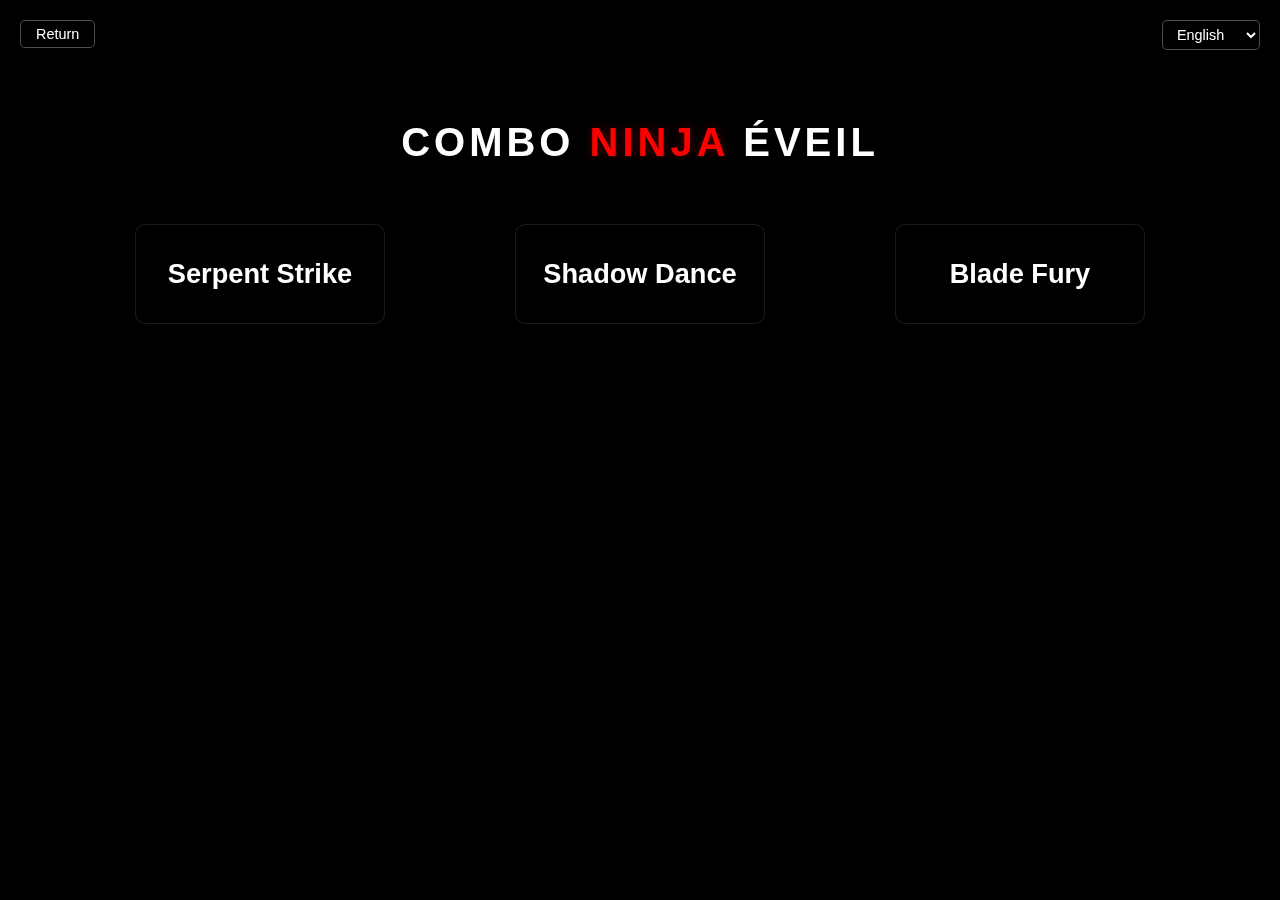
==== combo/combo.html @ 0a43bdb2 "v1.0 tel" ====
<!DOCTYPE html>
<html lang="fr">
<head>
    <meta charset="UTF-8">
    <meta name="viewport" content="width=device-width, initial-scale=1.0">
    <title>Combo Ninja Éveil</title>
    <link rel="stylesheet" href="combo.css">
</head>
<body>
    <div class="video-background">
        <video autoplay muted loop id="myVideo">
            <source src="../video/noir.mp4" type="video/mp4">
        </video>
    </div>

    <div class="container">
        <header>
            <div class="language-selector">
                <select id="langSelect" onchange="changeLanguage(this.value)">
                    <option value="en">English</option>
                    <option value="fr">Français</option>
                    <option value="de">Deutsch</option>
                    <option value="es">Español</option>
                    <option value="ru">Русский</option>
                </select>
            </div>
            <div class="return-button">
                <button onclick="window.location.href='../menu/menu.html'" class="menu-style-btn">Retour</button>
            </div>
            <h1>Combo <span class="ninja">Ninja</span> Éveil</h1>
        </header>

        <main class="skills-container">
            <!-- Grille des techniques -->
            <div class="skills-grid">
                <div class="skill-card" data-skill="combo1">
                    <h3>Serpent Strike</h3>
                </div>
                <div class="skill-card" data-skill="combo2">
                    <h3>Shadow Dance</h3>
                </div>
                <div class="skill-card" data-skill="combo3">
                    <h3>Blade Fury</h3>
                </div>
            </div>

            <!-- Modal pour la vidéo et les combos -->
            <div class="skill-modal" id="skillModal">
                <div class="modal-content">
                    <div class="skill-video">
                        <video id="skillVideo" controls>
                            <source src="" type="video/mp4">
                        </video>
                    </div>
                    <div class="combo-list">
                        <h2>Séquence de touches</h2>
                        <div class="combo-sequence">
                            <!-- Les images de combo seront insérées ici dynamiquement -->
                        </div>
                        <div class="combo-description">
                            <p id="combo-description-text"></p>
                        </div>
                    </div>
                    <button class="close-btn menu-style-btn">Fermer</button>
                </div>
            </div>
        </main>
    </div>
    <script src="../js/language.js"></script>
    <script src="combo.js"></script>
</body>
</html>
---- combo/combo.css ----
* {
    margin: 0;
    padding: 0;
    box-sizing: border-box;
}

body {
    font-family: 'Segoe UI', Tahoma, Geneva, Verdana, sans-serif;
    background-color: #000;
    color: white;
    line-height: 1.6;
    min-height: 100vh;
    overflow: hidden;
}

.container {
    max-width: 1200px;
    margin: 0 auto;
    padding: 20px;
    position: relative;
    z-index: 1;
    background-color: rgba(0, 0, 0, 0.5);
    height: 100vh;
    overflow-y: auto;
    padding-top: 50px;
}

.video-background {
    position: fixed;
    top: 0;
    left: 0;
    width: 100%;
    height: 100%;
    z-index: -1;
}

#myVideo {
    position: absolute;
    right: 0;
    bottom: 0;
    min-width: 100%;
    min-height: 100%;
    width: auto;
    height: auto;
    object-fit: cover;
}

/* Style du header */
header {
    text-align: center;
    padding: 20px 0;
    position: relative;
    margin-top: 20px;
}

.ninja {
    color: #ff0000;
    text-shadow: 0 0 10px rgba(255, 0, 0, 0.3);
}

h1 {
    font-size: 2.5rem;
    text-transform: uppercase;
    letter-spacing: 4px;
    margin: 10px 0;
    padding-top: 10px;
}

/* Grille des techniques */
.skills-grid {
    display: grid;
    grid-template-columns: repeat(auto-fit, minmax(250px, 1fr));
    gap: 20px;
    padding: 20px;
    margin-top: -20px;
    justify-items: center;
}

.skill-card {
    background: rgba(0, 0, 0, 0.7);
    border: 1px solid rgba(255, 255, 255, 0.1);
    border-radius: 10px;
    overflow: hidden;
    cursor: pointer;
    transition: transform 0.3s ease, box-shadow 0.3s ease;
    height: 100px;
    width: 250px;
    display: flex;
    align-items: center;
    justify-content: center;
    text-align: center;
}

.skill-card:hover {
    transform: translateY(-5px);
    box-shadow: 0 0 20px rgba(255, 0, 0, 0.3);
}

.skill-card h3 {
    padding: 15px;
    font-size: 1.7rem;
    color: #fff;
    margin: 0;
}

/* Modal */
.skill-modal {
    display: none;
    position: fixed;
    top: 0;
    left: 0;
    width: 100%;
    height: 100%;
    background: rgba(0, 0, 0, 0.9);
    z-index: 1000;
    pointer-events: none;
}

.modal-content {
    position: relative;
    width: 90%;
    max-width: 1000px;
    margin: 50px auto;
    background: rgba(0, 0, 0, 0.8);
    border-radius: 10px;
    padding: 20px;
    padding-bottom: 70px;
    pointer-events: auto;
}

/* Style pour les boutons en haut */
.language-selector {
    position: fixed;
    top: 20px;
    right: 20px;
    z-index: 1000;
}

.language-selector select {
    padding: 5px 10px;
    background: rgba(0, 0, 0, 0.7);
    color: white;
    border: 1px solid rgba(255, 255, 255, 0.3);
    border-radius: 5px;
    cursor: pointer;
    font-size: 0.9rem;
}

.return-button {
    position: fixed;
    top: 20px;
    left: 20px;
    z-index: 1000;
}

.menu-style-btn {
    padding: 5px 15px;
    background: rgba(0, 0, 0, 0.7);
    color: white;
    border: 1px solid rgba(255, 255, 255, 0.3);
    border-radius: 5px;
    cursor: pointer;
    font-size: 0.9rem;
    transition: all 0.3s ease;
}

.menu-style-btn:hover {
    background: rgba(0, 0, 0, 0.9);
    border-color: rgba(255, 255, 255, 0.5);
    transform: scale(1.05);
}

/* Ajuster la position du contenu principal */
.skills-container {
    margin-top: 20px;
}

.combo-description {
    margin-top: 20px;
    padding: 15px;
    background: rgba(0, 0, 0, 0.5);
    border-radius: 5px;
    border: 1px solid rgba(255, 255, 255, 0.1);
}

.combo-description p {
    color: #fff;
    font-size: 1rem;
    line-height: 1.5;
    text-align: center;
}

/* Responsive */
@media screen and (max-width: 768px) {
    .skills-grid {
        grid-template-columns: repeat(auto-fit, minmax(200px, 1fr));
    }

    .modal-content {
        width: 95%;
        margin: 20px auto;
    }

    h1 {
        font-size: 2rem;
    }
}

@media screen and (max-width: 480px) {
    .skills-grid {
        grid-template-columns: 1fr;
    }

    h1 {
        font-size: 1.5rem;
    }

    .skill-card {
        height: 100px;
        padding: 10px;
        margin: 5px;
    }

    .skill-card h3 {
        font-size: 1.5rem;
        padding: 10px;
    }
}
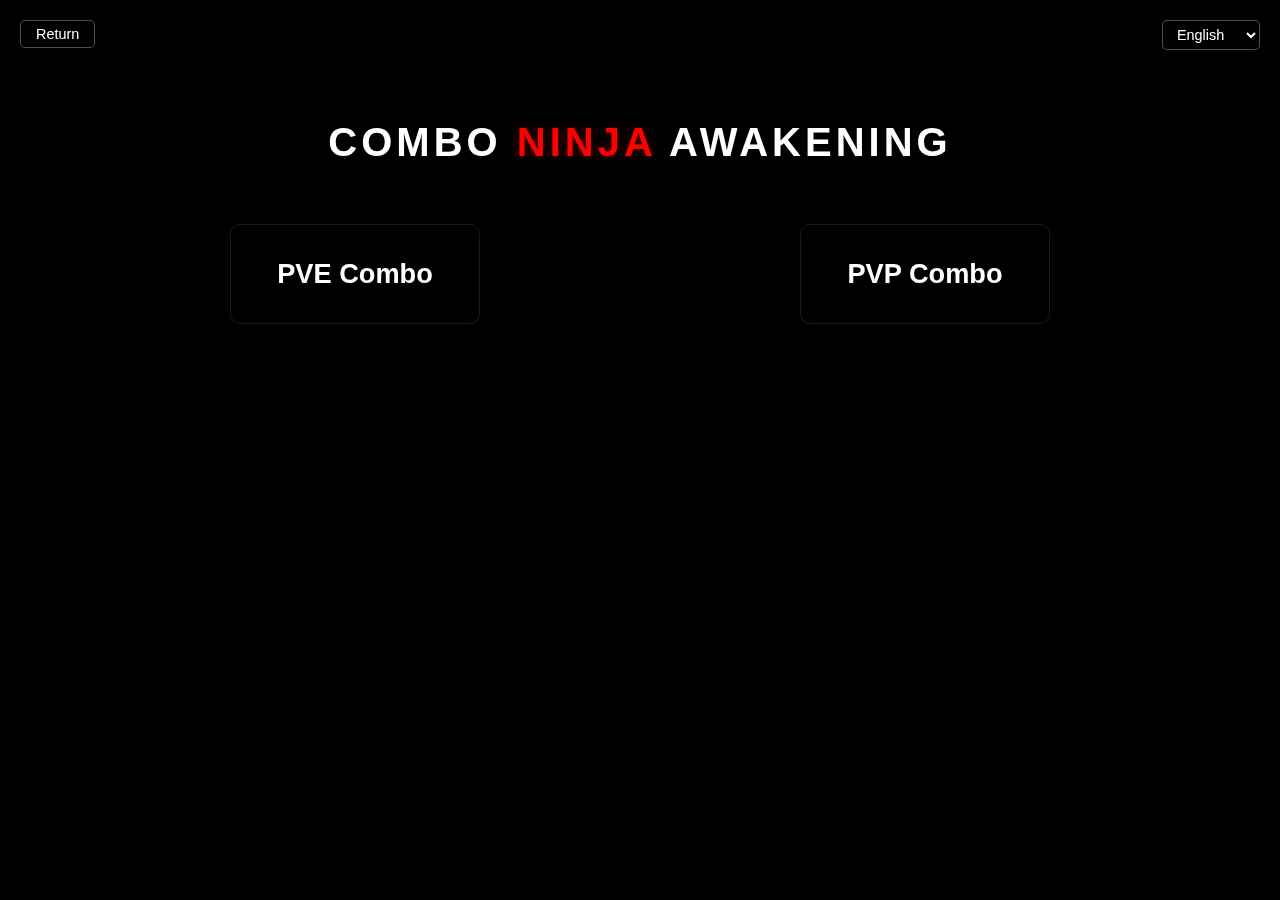
==== commit 298a9316: "lol" ====
--- a/combo/combo.html
+++ b/combo/combo.html
@@ -3,7 +3,7 @@
 <head>
     <meta charset="UTF-8">
     <meta name="viewport" content="width=device-width, initial-scale=1.0">
-    <title>Combo Ninja Éveil</title>
+    <title data-lang="title">Combo Ninja Éveil</title>
     <link rel="stylesheet" href="combo.css">
 </head>
 <body>
@@ -25,43 +25,50 @@
                 </select>
             </div>
             <div class="return-button">
-                <button onclick="window.location.href='../menu/menu.html'" class="menu-style-btn">Retour</button>
+                <button onclick="window.location.href='../menu/menu.html'" class="menu-style-btn" data-lang="return">Retour</button>
             </div>
-            <h1>Combo <span class="ninja">Ninja</span> Éveil</h1>
+            <h1><span data-lang="combo">Combo</span> <span class="ninja">Ninja</span> <span data-lang="awakening">Éveil</span></h1>
         </header>
 
         <main class="skills-container">
             <!-- Grille des techniques -->
             <div class="skills-grid">
                 <div class="skill-card" data-skill="combo1">
-                    <h3>Serpent Strike</h3>
+                    <h3 data-lang="pve">Combo PVE</h3>
                 </div>
                 <div class="skill-card" data-skill="combo2">
-                    <h3>Shadow Dance</h3>
+                    <h3 data-lang="pvp">Combo PVP</h3>
                 </div>
-                <div class="skill-card" data-skill="combo3">
+                <!-- <div class="skill-card" data-skill="combo3">
                     <h3>Blade Fury</h3>
-                </div>
+                </div> -->
             </div>
 
             <!-- Modal pour la vidéo et les combos -->
             <div class="skill-modal" id="skillModal">
                 <div class="modal-content">
-                    <div class="skill-video">
-                        <video id="skillVideo" controls>
-                            <source src="" type="video/mp4">
-                        </video>
-                    </div>
-                    <div class="combo-list">
-                        <h2>Séquence de touches</h2>
-                        <div class="combo-sequence">
-                            <!-- Les images de combo seront insérées ici dynamiquement -->
-                        </div>
-                        <div class="combo-description">
-                            <p id="combo-description-text"></p>
+                    <div class="modal-header">
+                        <div class="header-content">
+                            <h2 class="modal-title" data-lang="modal_title">Technique de Combo</h2>
+                            <button class="close-btn">&times;</button>
                         </div>
                     </div>
-                    <button class="close-btn menu-style-btn">Fermer</button>
+                    <div class="modal-body">
+                        <div class="skill-video">
+                            <video id="skillVideo" controls>
+                                <source src="" type="video/mp4">
+                            </video>
+                        </div>
+                        <div class="combo-info">
+                            <h3 data-lang="combo_sequence">Séquence de touches</h3>
+                            <div class="combo-sequence">
+                                <!-- Les images de combo seront insérées ici dynamiquement -->
+                            </div>
+                            <div class="combo-description">
+                                <p id="combo-description-text"></p>
+                            </div>
+                        </div>
+                    </div>
                 </div>
             </div>
         </main>
--- a/combo/combo.css
+++ b/combo/combo.css
@@ -225,4 +225,46 @@
         font-size: 1.5rem;
         padding: 10px;
     }
+}
+
+/* Style pour les cartes en maintenance */
+.skill-card.maintenance {
+    position: relative;
+    overflow: hidden;
+    cursor: not-allowed;
+}
+
+.skill-card.maintenance::before {
+    content: 'En maintenance';
+    position: absolute;
+    top: 50%;
+    left: 50%;
+    transform: translate(-50%, -50%);
+    color: #ff0000;
+    font-size: 1.2rem;
+    font-weight: bold;
+    text-shadow: 0 0 10px rgba(255, 0, 0, 0.3);
+    z-index: 2;
+}
+
+.skill-card.maintenance::after {
+    content: '';
+    position: absolute;
+    top: 0;
+    left: 0;
+    width: 100%;
+    height: 100%;
+    background: rgba(0, 0, 0, 0.7);
+    z-index: 1;
+}
+
+.skill-card.maintenance h3 {
+    opacity: 0.5;
+}
+
+/* Désactiver les événements de survol pour les cartes en maintenance */
+.skill-card.maintenance:hover {
+    transform: none;
+    box-shadow: none;
+    cursor: not-allowed;
 } 